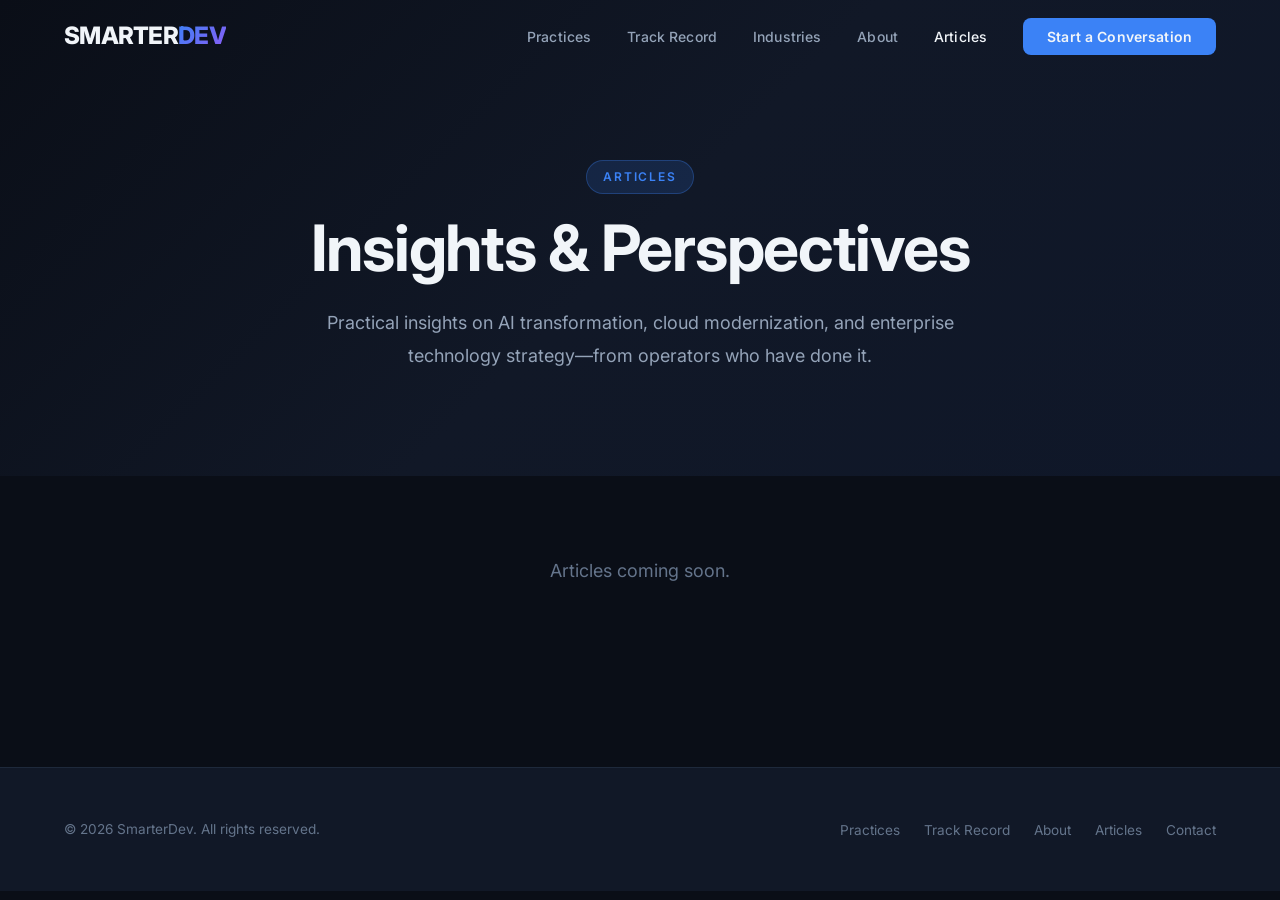
==== articles.html @ e67cd370 "Add articles page scaffolding for future content Co-Authored-By: Claude Opus 4.6 <noreply@anthropic." ====
<!DOCTYPE html>
<html lang="en">
<head>
  <meta charset="UTF-8">
  <meta name="viewport" content="width=device-width, initial-scale=1.0">
  <title>Articles | SmarterDev.ai</title>
  <meta name="description" content="Articles and insights from SmarterDev on AI transformation, cloud modernization, and enterprise technology strategy.">
  <link rel="preconnect" href="https://fonts.googleapis.com">
  <link rel="preconnect" href="https://fonts.gstatic.com" crossorigin>
  <link href="https://fonts.googleapis.com/css2?family=Inter:wght@400;500;600;700;800&display=swap" rel="stylesheet">
  <link rel="stylesheet" href="css/style.css">
</head>
<body>

  <!-- ============ NAVIGATION ============ -->
  <nav class="nav scrolled">
    <div class="container">
      <a href="index.html" class="nav-logo">SMARTER<span>DEV</span></a>
      <ul class="nav-links">
        <li><a href="index.html#practices">Practices</a></li>
        <li><a href="index.html#results">Track Record</a></li>
        <li><a href="index.html#industries">Industries</a></li>
        <li><a href="index.html#about">About</a></li>
        <li><a href="articles.html" class="active">Articles</a></li>
        <li><a href="index.html#contact" class="nav-cta">Start a Conversation</a></li>
      </ul>
      <button class="nav-toggle" aria-label="Toggle menu">
        <span></span><span></span><span></span>
      </button>
    </div>
  </nav>

  <!-- ============ ARTICLES HEADER ============ -->
  <section class="articles-header">
    <div class="container">
      <div class="section-header center fade-up">
        <span class="section-label">Articles</span>
        <h1 class="section-title">Insights &amp; Perspectives</h1>
        <p class="section-subtitle">
          Practical insights on AI transformation, cloud modernization, and enterprise
          technology strategy&mdash;from operators who have done it.
        </p>
      </div>
    </div>
  </section>

  <!-- ============ ARTICLES GRID ============ -->
  <section class="articles-list">
    <div class="container">
      <div class="articles-empty fade-up">
        <p>Articles coming soon.</p>
      </div>
    </div>
  </section>

  <!-- ============ FOOTER ============ -->
  <footer class="footer">
    <div class="container">
      <p class="footer-text">&copy; 2026 SmarterDev. All rights reserved.</p>
      <ul class="footer-links">
        <li><a href="index.html#practices">Practices</a></li>
        <li><a href="index.html#results">Track Record</a></li>
        <li><a href="index.html#about">About</a></li>
        <li><a href="articles.html">Articles</a></li>
        <li><a href="index.html#contact">Contact</a></li>
      </ul>
    </div>
  </footer>

  <script src="js/main.js"></script>
</body>
</html>
---- css/style.css ----
/* ============================================
   ANGENT, LLC - Technical Consultancy
   Style System
   ============================================ */

/* --- Reset & Base --- */
*, *::before, *::after {
  margin: 0;
  padding: 0;
  box-sizing: border-box;
}

:root {
  --bg-primary: #0a0e17;
  --bg-secondary: #111827;
  --bg-card: #1a2236;
  --bg-card-hover: #1f2a42;
  --accent: #3b82f6;
  --accent-bright: #60a5fa;
  --accent-glow: rgba(59, 130, 246, 0.15);
  --text-primary: #f1f5f9;
  --text-secondary: #94a3b8;
  --text-muted: #64748b;
  --border: #1e293b;
  --border-accent: rgba(59, 130, 246, 0.3);
  --gradient-hero: linear-gradient(135deg, #0a0e17 0%, #111827 50%, #0f1729 100%);
  --gradient-accent: linear-gradient(135deg, #3b82f6, #8b5cf6);
  --shadow-card: 0 4px 24px rgba(0, 0, 0, 0.3);
  --shadow-glow: 0 0 40px rgba(59, 130, 246, 0.1);
  --font-heading: 'Inter', -apple-system, BlinkMacSystemFont, 'Segoe UI', sans-serif;
  --font-body: 'Inter', -apple-system, BlinkMacSystemFont, 'Segoe UI', sans-serif;
  --max-width: 1200px;
  --section-pad: 100px;
}

html {
  scroll-behavior: smooth;
  font-size: 16px;
}

body {
  font-family: var(--font-body);
  background: var(--bg-primary);
  color: var(--text-primary);
  line-height: 1.7;
  overflow-x: hidden;
  -webkit-font-smoothing: antialiased;
}

a {
  color: var(--accent-bright);
  text-decoration: none;
  transition: color 0.3s;
}

a:hover {
  color: var(--text-primary);
}

img {
  max-width: 100%;
  display: block;
}

.container {
  max-width: var(--max-width);
  margin: 0 auto;
  padding: 0 24px;
}

/* --- Typography --- */
h1, h2, h3, h4, h5 {
  font-family: var(--font-heading);
  font-weight: 700;
  line-height: 1.2;
  letter-spacing: -0.02em;
}

h1 { font-size: clamp(2.5rem, 5vw, 4rem); }
h2 { font-size: clamp(2rem, 4vw, 3rem); }
h3 { font-size: clamp(1.25rem, 2vw, 1.5rem); }

.section-label {
  display: inline-block;
  font-size: 0.75rem;
  font-weight: 600;
  letter-spacing: 0.15em;
  text-transform: uppercase;
  color: var(--accent);
  margin-bottom: 16px;
  padding: 6px 16px;
  border: 1px solid var(--border-accent);
  border-radius: 100px;
  background: var(--accent-glow);
}

.section-title {
  margin-bottom: 20px;
}

.section-subtitle {
  font-size: 1.125rem;
  color: var(--text-secondary);
  max-width: 680px;
  line-height: 1.8;
}

.section-header {
  margin-bottom: 64px;
}

.section-header.center {
  text-align: center;
}

.section-header.center .section-subtitle {
  margin: 0 auto;
}

/* --- Navigation --- */
.nav {
  position: fixed;
  top: 0;
  left: 0;
  right: 0;
  z-index: 1000;
  padding: 16px 0;
  transition: all 0.3s;
  background: transparent;
}

.nav.scrolled {
  background: rgba(10, 14, 23, 0.92);
  backdrop-filter: blur(20px);
  -webkit-backdrop-filter: blur(20px);
  border-bottom: 1px solid var(--border);
  padding: 12px 0;
}

.nav .container {
  display: flex;
  align-items: center;
  justify-content: space-between;
}

.nav-logo {
  font-size: 1.5rem;
  font-weight: 800;
  color: var(--text-primary);
  letter-spacing: -0.03em;
}

.nav-logo span {
  background: var(--gradient-accent);
  -webkit-background-clip: text;
  -webkit-text-fill-color: transparent;
  background-clip: text;
}

.nav-links {
  display: flex;
  align-items: center;
  gap: 36px;
  list-style: none;
}

.nav-links a {
  font-size: 0.875rem;
  font-weight: 500;
  color: var(--text-secondary);
  transition: color 0.3s;
  letter-spacing: 0.01em;
}

.nav-links a:hover {
  color: var(--text-primary);
}

.nav-cta {
  padding: 10px 24px !important;
  background: var(--accent) !important;
  color: var(--text-primary) !important;
  border-radius: 8px;
  font-weight: 600 !important;
  transition: all 0.3s !important;
}

.nav-cta:hover {
  background: var(--accent-bright) !important;
  transform: translateY(-1px);
}

.nav-toggle {
  display: none;
  flex-direction: column;
  gap: 5px;
  cursor: pointer;
  background: none;
  border: none;
  padding: 8px;
}

.nav-toggle span {
  display: block;
  width: 24px;
  height: 2px;
  background: var(--text-primary);
  border-radius: 2px;
  transition: all 0.3s;
}

/* --- Hero --- */
.hero {
  min-height: 100vh;
  display: flex;
  align-items: center;
  background: var(--gradient-hero);
  position: relative;
  overflow: hidden;
  padding: 120px 0 var(--section-pad);
}

.hero::before {
  content: '';
  position: absolute;
  top: -50%;
  right: -20%;
  width: 800px;
  height: 800px;
  background: radial-gradient(circle, rgba(59, 130, 246, 0.08) 0%, transparent 70%);
  pointer-events: none;
}

.hero::after {
  content: '';
  position: absolute;
  bottom: -30%;
  left: -10%;
  width: 600px;
  height: 600px;
  background: radial-gradient(circle, rgba(139, 92, 246, 0.06) 0%, transparent 70%);
  pointer-events: none;
}

.hero .container {
  position: relative;
  z-index: 1;
}

.hero-content {
  max-width: 800px;
}

.hero-badge {
  display: inline-flex;
  align-items: center;
  gap: 8px;
  padding: 8px 20px;
  background: var(--accent-glow);
  border: 1px solid var(--border-accent);
  border-radius: 100px;
  font-size: 0.8rem;
  font-weight: 600;
  color: var(--accent-bright);
  margin-bottom: 32px;
  letter-spacing: 0.05em;
}

.hero-badge::before {
  content: '';
  width: 8px;
  height: 8px;
  background: var(--accent);
  border-radius: 50%;
  animation: pulse 2s infinite;
}

@keyframes pulse {
  0%, 100% { opacity: 1; }
  50% { opacity: 0.4; }
}

.hero h1 {
  margin-bottom: 28px;
}

.hero h1 .gradient-text {
  background: var(--gradient-accent);
  -webkit-background-clip: text;
  -webkit-text-fill-color: transparent;
  background-clip: text;
}

.hero-description {
  font-size: 1.2rem;
  color: var(--text-secondary);
  max-width: 640px;
  margin-bottom: 48px;
  line-height: 1.8;
}

.hero-actions {
  display: flex;
  gap: 16px;
  flex-wrap: wrap;
}

.btn {
  display: inline-flex;
  align-items: center;
  gap: 8px;
  padding: 14px 32px;
  font-size: 0.95rem;
  font-weight: 600;
  border-radius: 10px;
  cursor: pointer;
  transition: all 0.3s;
  border: none;
  font-family: var(--font-body);
}

.btn-primary {
  background: var(--accent);
  color: white;
  box-shadow: 0 4px 20px rgba(59, 130, 246, 0.3);
}

.btn-primary:hover {
  background: var(--accent-bright);
  transform: translateY(-2px);
  box-shadow: 0 8px 30px rgba(59, 130, 246, 0.4);
  color: white;
}

.btn-outline {
  background: transparent;
  color: var(--text-primary);
  border: 1px solid var(--border);
}

.btn-outline:hover {
  border-color: var(--accent);
  background: var(--accent-glow);
  color: var(--text-primary);
}

.hero-metrics {
  display: grid;
  grid-template-columns: repeat(4, 1fr);
  gap: 32px;
  margin-top: 80px;
  padding-top: 48px;
  border-top: 1px solid var(--border);
}

.metric {
  text-align: left;
}

.metric-value {
  font-size: 2.25rem;
  font-weight: 800;
  color: var(--text-primary);
  letter-spacing: -0.03em;
}

.metric-value span {
  color: var(--accent);
}

.metric-label {
  font-size: 0.85rem;
  color: var(--text-muted);
  margin-top: 4px;
}

/* --- Practices / Services --- */
.practices {
  padding: var(--section-pad) 0;
  background: var(--bg-secondary);
}

.practices-grid {
  display: grid;
  grid-template-columns: repeat(3, 1fr);
  gap: 24px;
}

.practice-card {
  background: var(--bg-card);
  border: 1px solid var(--border);
  border-radius: 16px;
  padding: 40px 32px;
  transition: all 0.4s;
  position: relative;
  overflow: hidden;
}

.practice-card::before {
  content: '';
  position: absolute;
  top: 0;
  left: 0;
  right: 0;
  height: 3px;
  background: var(--gradient-accent);
  opacity: 0;
  transition: opacity 0.4s;
}

.practice-card:hover {
  border-color: var(--border-accent);
  background: var(--bg-card-hover);
  transform: translateY(-4px);
  box-shadow: var(--shadow-glow);
}

.practice-card:hover::before {
  opacity: 1;
}

.practice-icon {
  width: 52px;
  height: 52px;
  display: flex;
  align-items: center;
  justify-content: center;
  background: var(--accent-glow);
  border: 1px solid var(--border-accent);
  border-radius: 12px;
  margin-bottom: 24px;
  font-size: 1.5rem;
}

.practice-card h3 {
  margin-bottom: 12px;
  color: var(--text-primary);
}

.practice-card p {
  color: var(--text-secondary);
  font-size: 0.95rem;
  margin-bottom: 20px;
  line-height: 1.7;
}

.practice-capabilities {
  list-style: none;
  display: flex;
  flex-wrap: wrap;
  gap: 8px;
}

.practice-capabilities li {
  font-size: 0.75rem;
  padding: 4px 12px;
  background: rgba(59, 130, 246, 0.08);
  border: 1px solid rgba(59, 130, 246, 0.15);
  border-radius: 100px;
  color: var(--accent-bright);
  font-weight: 500;
}

/* --- Results / Track Record --- */
.results {
  padding: var(--section-pad) 0;
  background: var(--bg-primary);
}

.results-grid {
  display: grid;
  grid-template-columns: repeat(2, 1fr);
  gap: 24px;
}

.result-card {
  background: var(--bg-card);
  border: 1px solid var(--border);
  border-radius: 16px;
  padding: 36px 32px;
  display: flex;
  gap: 24px;
  align-items: flex-start;
  transition: all 0.3s;
}

.result-card:hover {
  border-color: var(--border-accent);
  transform: translateY(-2px);
}

.result-stat {
  font-size: 2.5rem;
  font-weight: 800;
  background: var(--gradient-accent);
  -webkit-background-clip: text;
  -webkit-text-fill-color: transparent;
  background-clip: text;
  line-height: 1;
  flex-shrink: 0;
  min-width: 100px;
}

.result-content h4 {
  font-size: 1.05rem;
  font-weight: 600;
  color: var(--text-primary);
  margin-bottom: 6px;
}

.result-content p {
  font-size: 0.9rem;
  color: var(--text-secondary);
  line-height: 1.6;
}

/* --- Industries --- */
.industries {
  padding: var(--section-pad) 0;
  background: var(--bg-secondary);
}

.industries-grid {
  display: grid;
  grid-template-columns: repeat(4, 1fr);
  gap: 20px;
}

.industry-card {
  background: var(--bg-card);
  border: 1px solid var(--border);
  border-radius: 12px;
  padding: 32px 24px;
  text-align: center;
  transition: all 0.3s;
}

.industry-card:hover {
  border-color: var(--border-accent);
  background: var(--bg-card-hover);
  transform: translateY(-3px);
}

.industry-icon {
  font-size: 2rem;
  margin-bottom: 16px;
}

.industry-card h4 {
  font-size: 0.95rem;
  font-weight: 600;
  color: var(--text-primary);
  margin-bottom: 8px;
}

.industry-card p {
  font-size: 0.8rem;
  color: var(--text-muted);
  line-height: 1.5;
}

/* --- About / Team --- */
.about {
  padding: var(--section-pad) 0;
  background: var(--bg-primary);
}

.about-grid {
  display: grid;
  grid-template-columns: 1fr 1fr;
  gap: 64px;
  align-items: center;
}

.about-content .section-subtitle {
  margin-bottom: 32px;
}

.about-highlights {
  list-style: none;
  display: flex;
  flex-direction: column;
  gap: 16px;
}

.about-highlights li {
  display: flex;
  align-items: flex-start;
  gap: 12px;
  font-size: 0.95rem;
  color: var(--text-secondary);
}

.about-highlights li::before {
  content: '';
  width: 8px;
  height: 8px;
  background: var(--accent);
  border-radius: 50%;
  flex-shrink: 0;
  margin-top: 8px;
}

.about-stats {
  display: grid;
  grid-template-columns: 1fr 1fr;
  gap: 20px;
}

.about-stat {
  background: var(--bg-card);
  border: 1px solid var(--border);
  border-radius: 16px;
  padding: 32px 24px;
  text-align: center;
}

.about-stat-value {
  font-size: 2.5rem;
  font-weight: 800;
  color: var(--accent-bright);
  letter-spacing: -0.03em;
}

.about-stat-label {
  font-size: 0.85rem;
  color: var(--text-muted);
  margin-top: 4px;
}

/* --- CTA Banner --- */
.cta-banner {
  padding: var(--section-pad) 0;
  background: var(--bg-secondary);
  position: relative;
  overflow: hidden;
}

.cta-banner::before {
  content: '';
  position: absolute;
  top: 50%;
  left: 50%;
  transform: translate(-50%, -50%);
  width: 600px;
  height: 600px;
  background: radial-gradient(circle, rgba(59, 130, 246, 0.1) 0%, transparent 70%);
  pointer-events: none;
}

.cta-inner {
  text-align: center;
  position: relative;
  z-index: 1;
}

.cta-inner h2 {
  margin-bottom: 16px;
}

.cta-inner p {
  font-size: 1.1rem;
  color: var(--text-secondary);
  max-width: 560px;
  margin: 0 auto 40px;
}

/* --- Contact --- */
.contact {
  padding: var(--section-pad) 0;
  background: var(--bg-primary);
}

.contact-grid {
  display: grid;
  grid-template-columns: 1fr 1fr;
  gap: 64px;
}

.contact-info {
  display: flex;
  flex-direction: column;
  gap: 32px;
}

.contact-item {
  display: flex;
  gap: 16px;
  align-items: flex-start;
}

.contact-item-icon {
  width: 48px;
  height: 48px;
  display: flex;
  align-items: center;
  justify-content: center;
  background: var(--accent-glow);
  border: 1px solid var(--border-accent);
  border-radius: 12px;
  flex-shrink: 0;
  font-size: 1.2rem;
}

.contact-item h4 {
  font-size: 0.95rem;
  font-weight: 600;
  color: var(--text-primary);
  margin-bottom: 4px;
}

.contact-item p {
  font-size: 0.9rem;
  color: var(--text-secondary);
}

.contact-form {
  display: flex;
  flex-direction: column;
  gap: 20px;
}

.form-row {
  display: grid;
  grid-template-columns: 1fr 1fr;
  gap: 20px;
}

.form-group {
  display: flex;
  flex-direction: column;
  gap: 6px;
}

.form-group label {
  font-size: 0.8rem;
  font-weight: 600;
  color: var(--text-secondary);
  text-transform: uppercase;
  letter-spacing: 0.05em;
}

.form-group input,
.form-group textarea,
.form-group select {
  padding: 14px 16px;
  background: var(--bg-card);
  border: 1px solid var(--border);
  border-radius: 10px;
  color: var(--text-primary);
  font-family: var(--font-body);
  font-size: 0.95rem;
  transition: border-color 0.3s;
  outline: none;
}

.form-group input:focus,
.form-group textarea:focus,
.form-group select:focus {
  border-color: var(--accent);
}

.form-group textarea {
  resize: vertical;
  min-height: 120px;
}

.form-group select option {
  background: var(--bg-card);
}

/* --- Footer --- */
.footer {
  padding: 48px 0;
  background: var(--bg-secondary);
  border-top: 1px solid var(--border);
}

.footer .container {
  display: flex;
  justify-content: space-between;
  align-items: center;
}

.footer-text {
  font-size: 0.85rem;
  color: var(--text-muted);
}

.footer-links {
  display: flex;
  gap: 24px;
  list-style: none;
}

.footer-links a {
  font-size: 0.85rem;
  color: var(--text-muted);
}

.footer-links a:hover {
  color: var(--text-primary);
}

/* --- Articles Page --- */
.articles-header {
  padding: 160px 0 40px;
  background: var(--gradient-hero);
}

.articles-list {
  padding: 0 0 var(--section-pad);
  background: var(--bg-primary);
}

.articles-grid {
  display: grid;
  grid-template-columns: repeat(3, 1fr);
  gap: 32px;
}

.articles-empty {
  text-align: center;
  padding: 80px 0;
  color: var(--text-muted);
  font-size: 1.125rem;
}

.nav-links a.active {
  color: var(--text-primary);
}

/* --- Animations --- */
.fade-up {
  opacity: 0;
  transform: translateY(30px);
  transition: opacity 0.6s ease, transform 0.6s ease;
}

.fade-up.visible {
  opacity: 1;
  transform: translateY(0);
}

/* --- Responsive --- */
@media (max-width: 1024px) {
  .articles-grid {
    grid-template-columns: repeat(2, 1fr);
  }

  .practices-grid {
    grid-template-columns: repeat(2, 1fr);
  }

  .hero-metrics {
    grid-template-columns: repeat(2, 1fr);
    gap: 24px;
  }

  .industries-grid {
    grid-template-columns: repeat(2, 1fr);
  }
}

@media (max-width: 768px) {
  :root {
    --section-pad: 64px;
  }

  .nav-links {
    display: none;
    position: absolute;
    top: 100%;
    left: 0;
    right: 0;
    background: rgba(10, 14, 23, 0.98);
    backdrop-filter: blur(20px);
    flex-direction: column;
    padding: 24px;
    gap: 16px;
    border-bottom: 1px solid var(--border);
  }

  .nav-links.active {
    display: flex;
  }

  .nav-toggle {
    display: flex;
  }

  .articles-grid {
    grid-template-columns: 1fr;
  }

  .practices-grid {
    grid-template-columns: 1fr;
  }

  .results-grid {
    grid-template-columns: 1fr;
  }

  .about-grid {
    grid-template-columns: 1fr;
    gap: 40px;
  }

  .contact-grid {
    grid-template-columns: 1fr;
    gap: 40px;
  }

  .form-row {
    grid-template-columns: 1fr;
  }

  .hero-metrics {
    grid-template-columns: 1fr 1fr;
  }

  .industries-grid {
    grid-template-columns: 1fr 1fr;
  }

  .result-card {
    flex-direction: column;
    gap: 12px;
  }

  .footer .container {
    flex-direction: column;
    gap: 16px;
    text-align: center;
  }
}

@media (max-width: 480px) {
  .hero-metrics {
    grid-template-columns: 1fr;
  }

  .industries-grid {
    grid-template-columns: 1fr;
  }

  .about-stats {
    grid-template-columns: 1fr;
  }

  .hero-actions {
    flex-direction: column;
  }

  .btn {
    justify-content: center;
  }
}
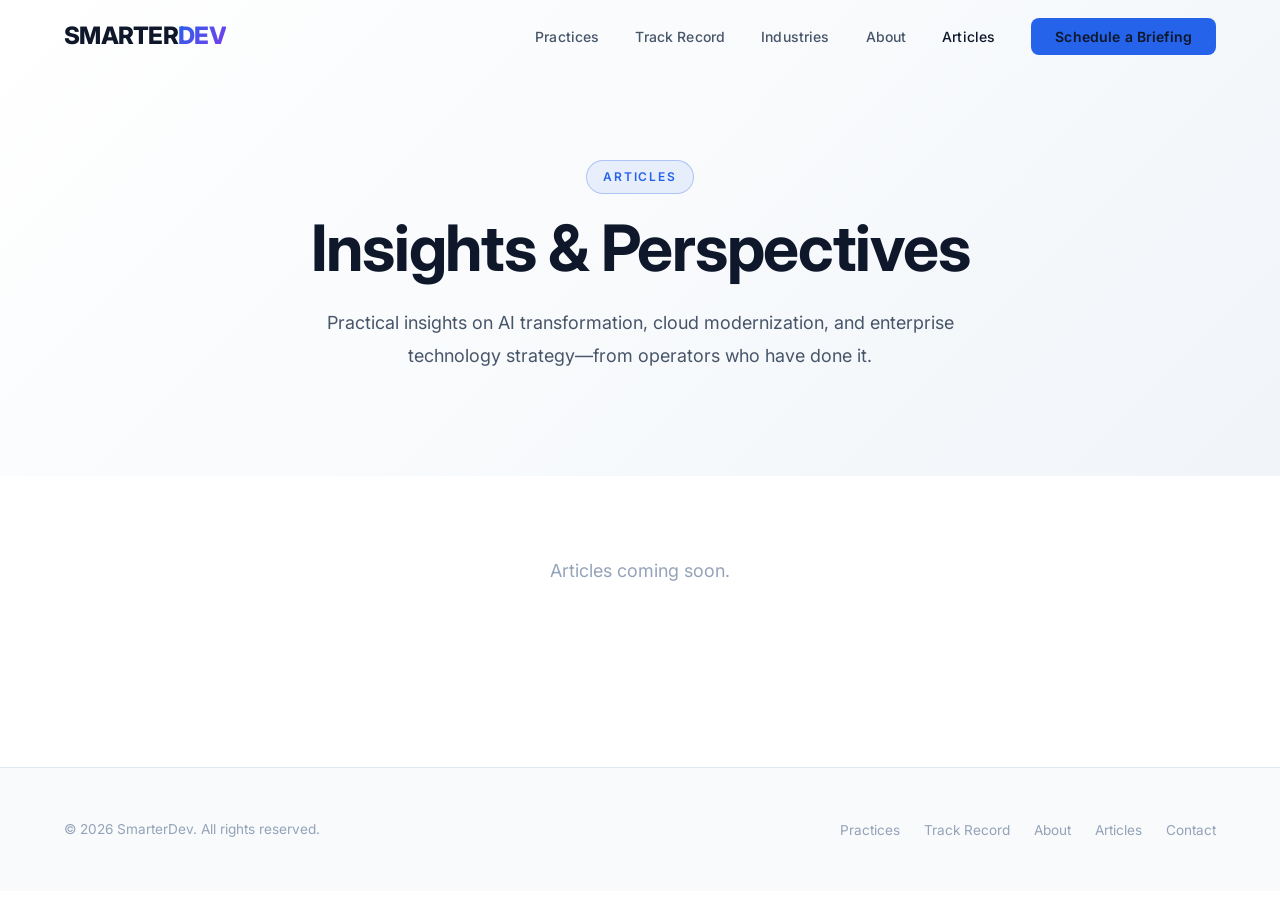
==== commit d4bb707e: "Rewrite site content with informed compression philosophy and urgency messaging - Hero: "The Cuts Ar" ====
--- a/articles.html
+++ b/articles.html
@@ -22,7 +22,7 @@
         <li><a href="index.html#industries">Industries</a></li>
         <li><a href="index.html#about">About</a></li>
         <li><a href="articles.html" class="active">Articles</a></li>
-        <li><a href="index.html#contact" class="nav-cta">Start a Conversation</a></li>
+        <li><a href="index.html#contact" class="nav-cta">Schedule a Briefing</a></li>
       </ul>
       <button class="nav-toggle" aria-label="Toggle menu">
         <span></span><span></span><span></span>
--- a/css/style.css
+++ b/css/style.css
@@ -11,22 +11,22 @@
 }
 
 :root {
-  --bg-primary: #0a0e17;
-  --bg-secondary: #111827;
-  --bg-card: #1a2236;
-  --bg-card-hover: #1f2a42;
-  --accent: #3b82f6;
-  --accent-bright: #60a5fa;
-  --accent-glow: rgba(59, 130, 246, 0.15);
-  --text-primary: #f1f5f9;
-  --text-secondary: #94a3b8;
-  --text-muted: #64748b;
-  --border: #1e293b;
-  --border-accent: rgba(59, 130, 246, 0.3);
-  --gradient-hero: linear-gradient(135deg, #0a0e17 0%, #111827 50%, #0f1729 100%);
-  --gradient-accent: linear-gradient(135deg, #3b82f6, #8b5cf6);
-  --shadow-card: 0 4px 24px rgba(0, 0, 0, 0.3);
-  --shadow-glow: 0 0 40px rgba(59, 130, 246, 0.1);
+  --bg-primary: #ffffff;
+  --bg-secondary: #f8fafc;
+  --bg-card: #ffffff;
+  --bg-card-hover: #f1f5f9;
+  --accent: #2563eb;
+  --accent-bright: #3b82f6;
+  --accent-glow: rgba(37, 99, 235, 0.08);
+  --text-primary: #0f172a;
+  --text-secondary: #475569;
+  --text-muted: #94a3b8;
+  --border: #e2e8f0;
+  --border-accent: rgba(37, 99, 235, 0.3);
+  --gradient-hero: linear-gradient(135deg, #ffffff 0%, #f8fafc 50%, #f1f5f9 100%);
+  --gradient-accent: linear-gradient(135deg, #2563eb, #7c3aed);
+  --shadow-card: 0 4px 24px rgba(0, 0, 0, 0.06);
+  --shadow-glow: 0 0 40px rgba(37, 99, 235, 0.08);
   --font-heading: 'Inter', -apple-system, BlinkMacSystemFont, 'Segoe UI', sans-serif;
   --font-body: 'Inter', -apple-system, BlinkMacSystemFont, 'Segoe UI', sans-serif;
   --max-width: 1200px;
@@ -130,7 +130,7 @@
 }
 
 .nav.scrolled {
-  background: rgba(10, 14, 23, 0.92);
+  background: rgba(255, 255, 255, 0.92);
   backdrop-filter: blur(20px);
   -webkit-backdrop-filter: blur(20px);
   border-bottom: 1px solid var(--border);
@@ -204,7 +204,7 @@
   display: block;
   width: 24px;
   height: 2px;
-  background: var(--text-primary);
+  background: var(--text-secondary);
   border-radius: 2px;
   transition: all 0.3s;
 }
@@ -227,7 +227,7 @@
   right: -20%;
   width: 800px;
   height: 800px;
-  background: radial-gradient(circle, rgba(59, 130, 246, 0.08) 0%, transparent 70%);
+  background: radial-gradient(circle, rgba(37, 99, 235, 0.06) 0%, transparent 70%);
   pointer-events: none;
 }
 
@@ -238,7 +238,7 @@
   left: -10%;
   width: 600px;
   height: 600px;
-  background: radial-gradient(circle, rgba(139, 92, 246, 0.06) 0%, transparent 70%);
+  background: radial-gradient(circle, rgba(124, 58, 237, 0.04) 0%, transparent 70%);
   pointer-events: none;
 }
 
@@ -322,13 +322,13 @@
 .btn-primary {
   background: var(--accent);
   color: white;
-  box-shadow: 0 4px 20px rgba(59, 130, 246, 0.3);
+  box-shadow: 0 4px 20px rgba(37, 99, 235, 0.2);
 }
 
 .btn-primary:hover {
   background: var(--accent-bright);
   transform: translateY(-2px);
-  box-shadow: 0 8px 30px rgba(59, 130, 246, 0.4);
+  box-shadow: 0 8px 30px rgba(37, 99, 235, 0.25);
   color: white;
 }
 
@@ -454,8 +454,8 @@
 .practice-capabilities li {
   font-size: 0.75rem;
   padding: 4px 12px;
-  background: rgba(59, 130, 246, 0.08);
-  border: 1px solid rgba(59, 130, 246, 0.15);
+  background: rgba(37, 99, 235, 0.06);
+  border: 1px solid rgba(37, 99, 235, 0.12);
   border-radius: 100px;
   color: var(--accent-bright);
   font-weight: 500;
@@ -644,7 +644,7 @@
   transform: translate(-50%, -50%);
   width: 600px;
   height: 600px;
-  background: radial-gradient(circle, rgba(59, 130, 246, 0.1) 0%, transparent 70%);
+  background: radial-gradient(circle, rgba(37, 99, 235, 0.06) 0%, transparent 70%);
   pointer-events: none;
 }
 
@@ -873,7 +873,7 @@
     top: 100%;
     left: 0;
     right: 0;
-    background: rgba(10, 14, 23, 0.98);
+    background: rgba(255, 255, 255, 0.98);
     backdrop-filter: blur(20px);
     flex-direction: column;
     padding: 24px;
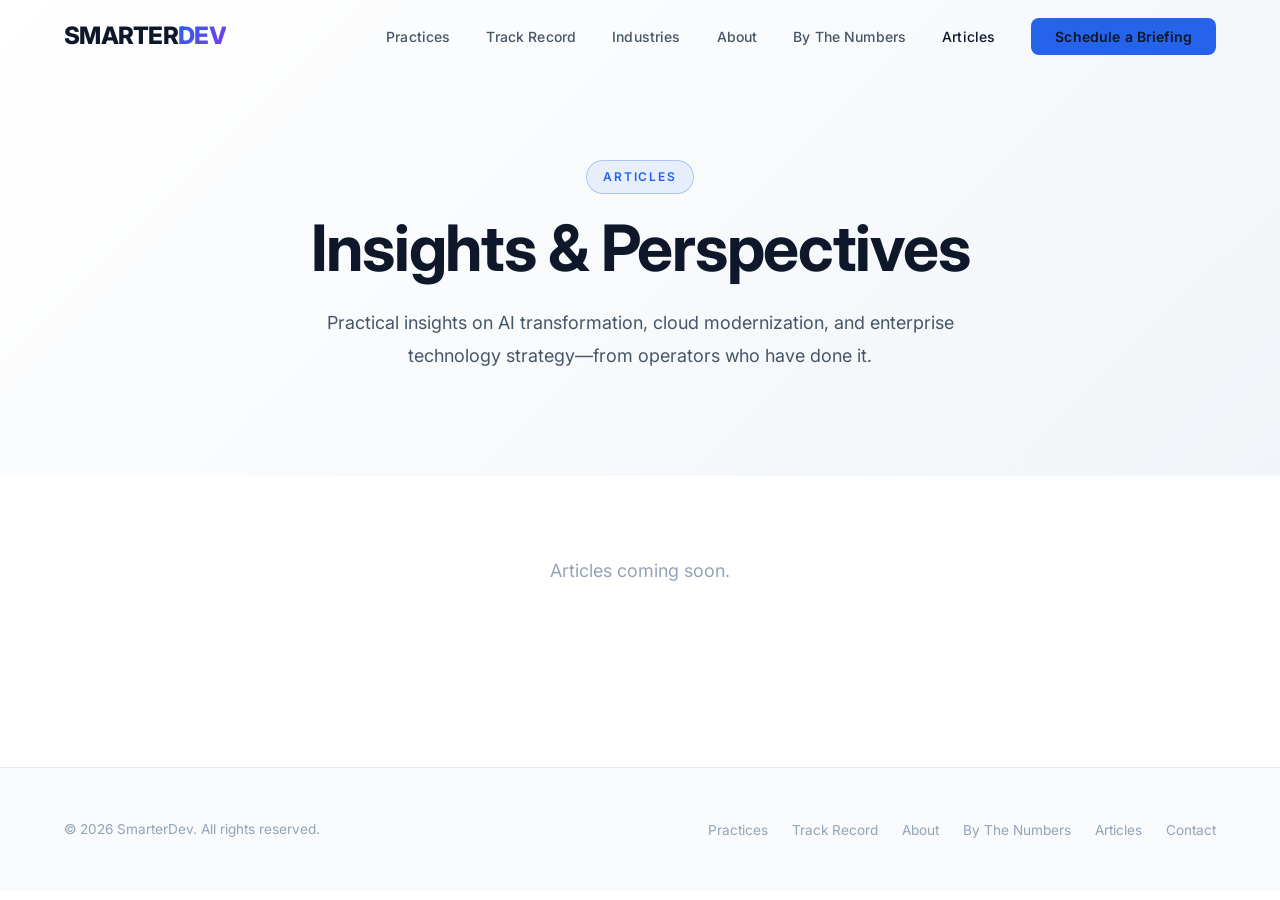
==== commit cf78a2ff: "nav: add By The Numbers tab on articles" ====
--- a/articles.html
+++ b/articles.html
@@ -21,6 +21,7 @@
         <li><a href="index.html#results">Track Record</a></li>
         <li><a href="index.html#industries">Industries</a></li>
         <li><a href="index.html#about">About</a></li>
+        <li><a href="by-the-numbers/">By The Numbers</a></li>
         <li><a href="articles.html" class="active">Articles</a></li>
         <li><a href="index.html#contact" class="nav-cta">Schedule a Briefing</a></li>
       </ul>
@@ -61,6 +62,7 @@
         <li><a href="index.html#practices">Practices</a></li>
         <li><a href="index.html#results">Track Record</a></li>
         <li><a href="index.html#about">About</a></li>
+        <li><a href="by-the-numbers/">By The Numbers</a></li>
         <li><a href="articles.html">Articles</a></li>
         <li><a href="index.html#contact">Contact</a></li>
       </ul>
